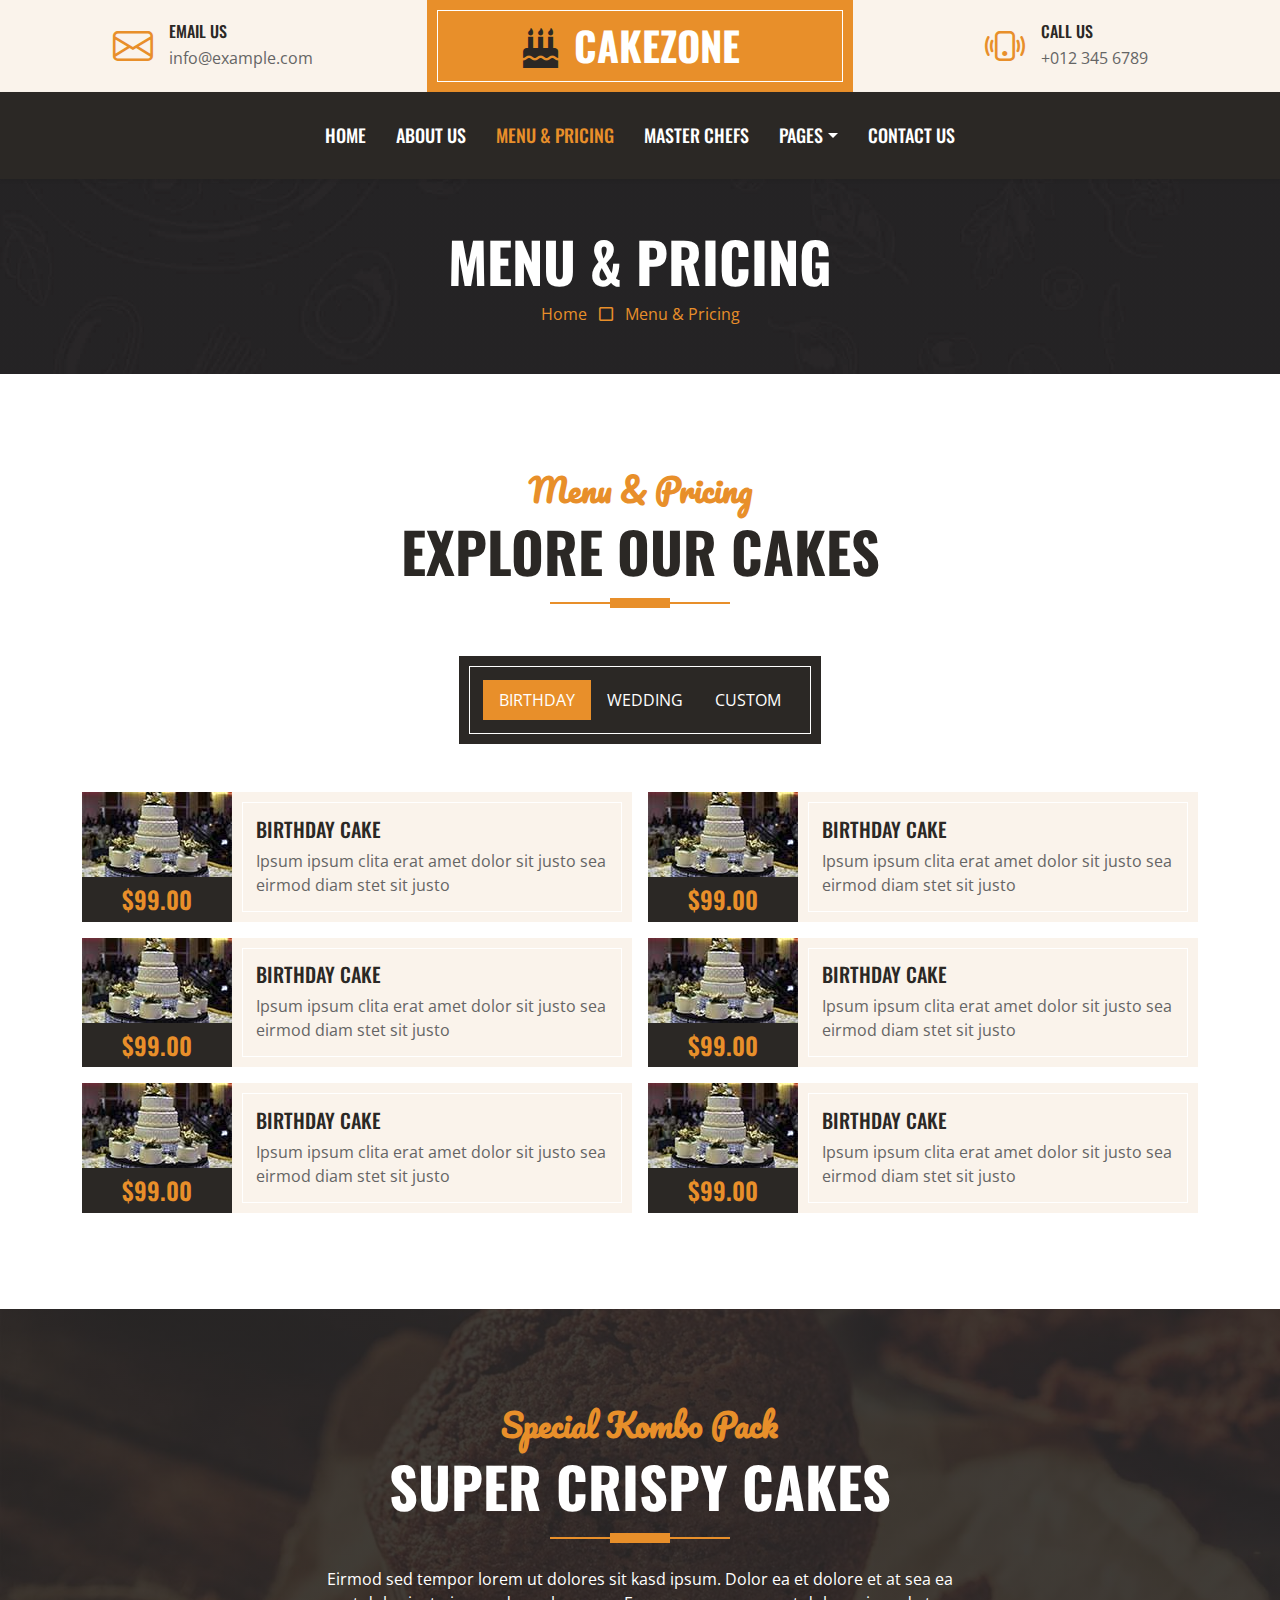
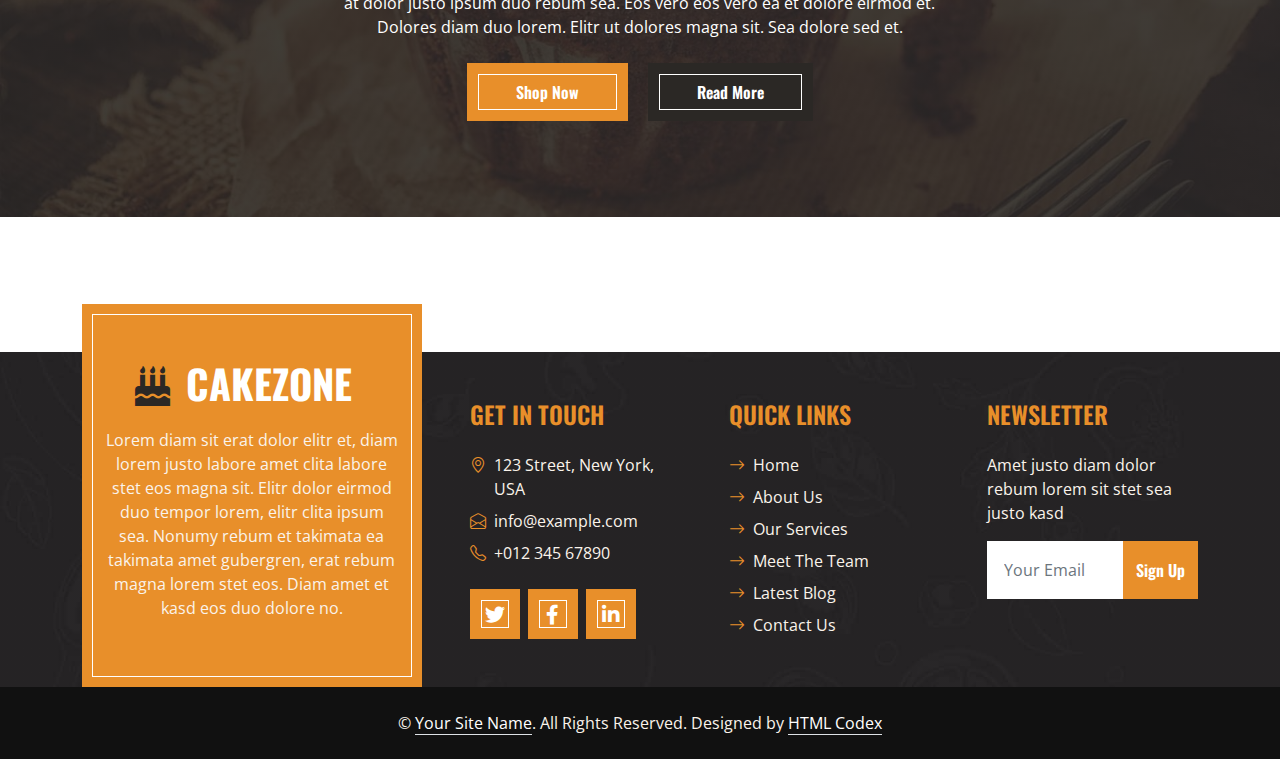
==== menu.html @ bce47739 "Hare" ====
<!DOCTYPE html>
<html lang="en">

<head>
    <meta charset="utf-8">
    <title>CakeZone - Cake Shop Website Template</title>
    <meta content="width=device-width, initial-scale=1.0" name="viewport">
    <meta content="Free HTML Templates" name="keywords">
    <meta content="Free HTML Templates" name="description">

    <!-- Favicon -->
    <link href="img/favicon.ico" rel="icon">

    <!-- Google Web Fonts -->
    <link rel="preconnect" href="https://fonts.googleapis.com">
    <link rel="preconnect" href="https://fonts.gstatic.com" crossorigin>
    <link href="https://fonts.googleapis.com/css2?family=Open+Sans:wght@400;600&family=Oswald:wght@500;600;700&family=Pacifico&display=swap" rel="stylesheet"> 

    <!-- Icon Font Stylesheet -->
    <link href="https://cdnjs.cloudflare.com/ajax/libs/font-awesome/5.10.0/css/all.min.css" rel="stylesheet">
    <link href="https://cdn.jsdelivr.net/npm/bootstrap-icons@1.4.1/font/bootstrap-icons.css" rel="stylesheet">

    <!-- Libraries Stylesheet -->
    <link href="lib/owlcarousel/assets/owl.carousel.min.css" rel="stylesheet">

    <!-- Customized Bootstrap Stylesheet -->
    <link href="css/bootstrap.min.css" rel="stylesheet">

    <!-- Template Stylesheet -->
    <link href="css/style.css" rel="stylesheet">
</head>

<body>
    <!-- Topbar Start -->
    <div class="container-fluid px-0 d-none d-lg-block">
        <div class="row gx-0">
            <div class="col-lg-4 text-center bg-secondary py-3">
                <div class="d-inline-flex align-items-center justify-content-center">
                    <i class="bi bi-envelope fs-1 text-primary me-3"></i>
                    <div class="text-start">
                        <h6 class="text-uppercase mb-1">Email Us</h6>
                        <span>info@example.com</span>
                    </div>
                </div>
            </div>
            <div class="col-lg-4 text-center bg-primary border-inner py-3">
                <div class="d-inline-flex align-items-center justify-content-center">
                    <a href="index.html" class="navbar-brand">
                        <h1 class="m-0 text-uppercase text-white"><i class="fa fa-birthday-cake fs-1 text-dark me-3"></i>CakeZone</h1>
                    </a>
                </div>
            </div>
            <div class="col-lg-4 text-center bg-secondary py-3">
                <div class="d-inline-flex align-items-center justify-content-center">
                    <i class="bi bi-phone-vibrate fs-1 text-primary me-3"></i>
                    <div class="text-start">
                        <h6 class="text-uppercase mb-1">Call Us</h6>
                        <span>+012 345 6789</span>
                    </div>
                </div>
            </div>
        </div>
    </div>
    <!-- Topbar End -->


    <!-- Navbar Start -->
    <nav class="navbar navbar-expand-lg bg-dark navbar-dark shadow-sm py-3 py-lg-0 px-3 px-lg-0">
        <a href="index.html" class="navbar-brand d-block d-lg-none">
            <h1 class="m-0 text-uppercase text-white"><i class="fa fa-birthday-cake fs-1 text-primary me-3"></i>CakeZone</h1>
        </a>
        <button class="navbar-toggler" type="button" data-bs-toggle="collapse" data-bs-target="#navbarCollapse">
            <span class="navbar-toggler-icon"></span>
        </button>
        <div class="collapse navbar-collapse" id="navbarCollapse">
            <div class="navbar-nav ms-auto mx-lg-auto py-0">
                <a href="index.html" class="nav-item nav-link">Home</a>
                <a href="about.html" class="nav-item nav-link">About Us</a>
                <a href="menu.html" class="nav-item nav-link active">Menu & Pricing</a>
                <a href="team.html" class="nav-item nav-link">Master Chefs</a>
                <div class="nav-item dropdown">
                    <a href="#" class="nav-link dropdown-toggle" data-bs-toggle="dropdown">Pages</a>
                    <div class="dropdown-menu m-0">
                        <a href="service.html" class="dropdown-item">Our Service</a>
                        <a href="testimonial.html" class="dropdown-item">Testimonial</a>
                    </div>
                </div>
                <a href="contact.html" class="nav-item nav-link">Contact Us</a>
            </div>
        </div>
    </nav>
    <!-- Navbar End -->


    <!-- Page Header Start -->
    <div class="container-fluid bg-dark bg-img p-5 mb-5">
        <div class="row">
            <div class="col-12 text-center">
                <h1 class="display-4 text-uppercase text-white">Menu & Pricing</h1>
                <a href="">Home</a>
                <i class="far fa-square text-primary px-2"></i>
                <a href="">Menu & Pricing</a>
            </div>
        </div>
    </div>
    <!-- Page Header End -->


    <!-- Products Start -->
    <div class="container-fluid about py-5">
        <div class="container">
            <div class="section-title position-relative text-center mx-auto mb-5 pb-3" style="max-width: 600px;">
                <h2 class="text-primary font-secondary">Menu & Pricing</h2>
                <h1 class="display-4 text-uppercase">Explore Our Cakes</h1>
            </div>
            <div class="tab-class text-center">
                <ul class="nav nav-pills d-inline-flex justify-content-center bg-dark text-uppercase border-inner p-4 mb-5">
                    <li class="nav-item">
                        <a class="nav-link text-white active" data-bs-toggle="pill" href="#tab-1">Birthday</a>
                    </li>
                    <li class="nav-item">
                        <a class="nav-link text-white" data-bs-toggle="pill" href="#tab-2">Wedding</a>
                    </li>
                    <li class="nav-item">
                        <a class="nav-link text-white" data-bs-toggle="pill" href="#tab-3">Custom</a>
                    </li>
                </ul>
                <div class="tab-content">
                    <div id="tab-1" class="tab-pane fade show p-0 active">
                        <div class="row g-3">
                            <div class="col-lg-6">
                                <div class="d-flex h-100">
                                    <div class="flex-shrink-0">
                                        <img class="img-fluid" src="img/cake-1.jpg" alt="" style="width: 150px; height: 85px;">
                                        <h4 class="bg-dark text-primary p-2 m-0">$99.00</h4>
                                    </div>
                                    <div class="d-flex flex-column justify-content-center text-start bg-secondary border-inner px-4">
                                        <h5 class="text-uppercase">Birthday Cake</h5>
                                        <span>Ipsum ipsum clita erat amet dolor sit justo sea eirmod diam stet sit justo</span>
                                    </div>
                                </div>
                            </div>
                            <div class="col-lg-6">
                                <div class="d-flex h-100">
                                    <div class="flex-shrink-0">
                                        <img class="img-fluid" src="img/cake-1.jpg" alt="" style="width: 150px; height: 85px;">
                                        <h4 class="bg-dark text-primary p-2 m-0">$99.00</h4>
                                    </div>
                                    <div class="d-flex flex-column justify-content-center text-start bg-secondary border-inner px-4">
                                        <h5 class="text-uppercase">Birthday Cake</h5>
                                        <span>Ipsum ipsum clita erat amet dolor sit justo sea eirmod diam stet sit justo</span>
                                    </div>
                                </div>
                            </div>
                            <div class="col-lg-6">
                                <div class="d-flex h-100">
                                    <div class="flex-shrink-0">
                                        <img class="img-fluid" src="img/cake-1.jpg" alt="" style="width: 150px; height: 85px;">
                                        <h4 class="bg-dark text-primary p-2 m-0">$99.00</h4>
                                    </div>
                                    <div class="d-flex flex-column justify-content-center text-start bg-secondary border-inner px-4">
                                        <h5 class="text-uppercase">Birthday Cake</h5>
                                        <span>Ipsum ipsum clita erat amet dolor sit justo sea eirmod diam stet sit justo</span>
                                    </div>
                                </div>
                            </div>
                            <div class="col-lg-6">
                                <div class="d-flex h-100">
                                    <div class="flex-shrink-0">
                                        <img class="img-fluid" src="img/cake-1.jpg" alt="" style="width: 150px; height: 85px;">
                                        <h4 class="bg-dark text-primary p-2 m-0">$99.00</h4>
                                    </div>
                                    <div class="d-flex flex-column justify-content-center text-start bg-secondary border-inner px-4">
                                        <h5 class="text-uppercase">Birthday Cake</h5>
                                        <span>Ipsum ipsum clita erat amet dolor sit justo sea eirmod diam stet sit justo</span>
                                    </div>
                                </div>
                            </div>
                            <div class="col-lg-6">
                                <div class="d-flex h-100">
                                    <div class="flex-shrink-0">
                                        <img class="img-fluid" src="img/cake-1.jpg" alt="" style="width: 150px; height: 85px;">
                                        <h4 class="bg-dark text-primary p-2 m-0">$99.00</h4>
                                    </div>
                                    <div class="d-flex flex-column justify-content-center text-start bg-secondary border-inner px-4">
                                        <h5 class="text-uppercase">Birthday Cake</h5>
                                        <span>Ipsum ipsum clita erat amet dolor sit justo sea eirmod diam stet sit justo</span>
                                    </div>
                                </div>
                            </div>
                            <div class="col-lg-6">
                                <div class="d-flex h-100">
                                    <div class="flex-shrink-0">
                                        <img class="img-fluid" src="img/cake-1.jpg" alt="" style="width: 150px; height: 85px;">
                                        <h4 class="bg-dark text-primary p-2 m-0">$99.00</h4>
                                    </div>
                                    <div class="d-flex flex-column justify-content-center text-start bg-secondary border-inner px-4">
                                        <h5 class="text-uppercase">Birthday Cake</h5>
                                        <span>Ipsum ipsum clita erat amet dolor sit justo sea eirmod diam stet sit justo</span>
                                    </div>
                                </div>
                            </div>
                        </div>
                    </div>
                    <div id="tab-2" class="tab-pane fade show p-0">
                        <div class="row g-3">
                            <div class="col-lg-6">
                                <div class="d-flex h-100">
                                    <div class="flex-shrink-0">
                                        <img class="img-fluid" src="img/cake-2.jpg" alt="" style="width: 150px; height: 85px;">
                                        <h4 class="bg-dark text-primary p-2 m-0">$99.00</h4>
                                    </div>
                                    <div class="d-flex flex-column justify-content-center text-start bg-secondary border-inner px-4">
                                        <h5 class="text-uppercase">Wedding Cake</h5>
                                        <span>Ipsum ipsum clita erat amet dolor sit justo sea eirmod diam stet sit justo</span>
                                    </div>
                                </div>
                            </div>
                            <div class="col-lg-6">
                                <div class="d-flex h-100">
                                    <div class="flex-shrink-0">
                                        <img class="img-fluid" src="img/cake-2.jpg" alt="" style="width: 150px; height: 85px;">
                                        <h4 class="bg-dark text-primary p-2 m-0">$99.00</h4>
                                    </div>
                                    <div class="d-flex flex-column justify-content-center text-start bg-secondary border-inner px-4">
                                        <h5 class="text-uppercase">Wedding Cake</h5>
                                        <span>Ipsum ipsum clita erat amet dolor sit justo sea eirmod diam stet sit justo</span>
                                    </div>
                                </div>
                            </div>
                            <div class="col-lg-6">
                                <div class="d-flex h-100">
                                    <div class="flex-shrink-0">
                                        <img class="img-fluid" src="img/cake-2.jpg" alt="" style="width: 150px; height: 85px;">
                                        <h4 class="bg-dark text-primary p-2 m-0">$99.00</h4>
                                    </div>
                                    <div class="d-flex flex-column justify-content-center text-start bg-secondary border-inner px-4">
                                        <h5 class="text-uppercase">Wedding Cake</h5>
                                        <span>Ipsum ipsum clita erat amet dolor sit justo sea eirmod diam stet sit justo</span>
                                    </div>
                                </div>
                            </div>
                            <div class="col-lg-6">
                                <div class="d-flex h-100">
                                    <div class="flex-shrink-0">
                                        <img class="img-fluid" src="img/cake-2.jpg" alt="" style="width: 150px; height: 85px;">
                                        <h4 class="bg-dark text-primary p-2 m-0">$99.00</h4>
                                    </div>
                                    <div class="d-flex flex-column justify-content-center text-start bg-secondary border-inner px-4">
                                        <h5 class="text-uppercase">Wedding Cake</h5>
                                        <span>Ipsum ipsum clita erat amet dolor sit justo sea eirmod diam stet sit justo</span>
                                    </div>
                                </div>
                            </div>
                            <div class="col-lg-6">
                                <div class="d-flex h-100">
                                    <div class="flex-shrink-0">
                                        <img class="img-fluid" src="img/cake-2.jpg" alt="" style="width: 150px; height: 85px;">
                                        <h4 class="bg-dark text-primary p-2 m-0">$99.00</h4>
                                    </div>
                                    <div class="d-flex flex-column justify-content-center text-start bg-secondary border-inner px-4">
                                        <h5 class="text-uppercase">Wedding Cake</h5>
                                        <span>Ipsum ipsum clita erat amet dolor sit justo sea eirmod diam stet sit justo</span>
                                    </div>
                                </div>
                            </div>
                            <div class="col-lg-6">
                                <div class="d-flex h-100">
                                    <div class="flex-shrink-0">
                                        <img class="img-fluid" src="img/cake-2.jpg" alt="" style="width: 150px; height: 85px;">
                                        <h4 class="bg-dark text-primary p-2 m-0">$99.00</h4>
                                    </div>
                                    <div class="d-flex flex-column justify-content-center text-start bg-secondary border-inner px-4">
                                        <h5 class="text-uppercase">Wedding Cake</h5>
                                        <span>Ipsum ipsum clita erat amet dolor sit justo sea eirmod diam stet sit justo</span>
                                    </div>
                                </div>
                            </div>
                        </div>
                    </div>
                    <div id="tab-3" class="tab-pane fade show p-0">
                        <div class="row g-3">
                            <div class="col-lg-6">
                                <div class="d-flex h-100">
                                    <div class="flex-shrink-0">
                                        <img class="img-fluid" src="img/cake-3.jpg" alt="" style="width: 150px; height: 85px;">
                                        <h4 class="bg-dark text-primary p-2 m-0">$99.00</h4>
                                    </div>
                                    <div class="d-flex flex-column justify-content-center text-start bg-secondary border-inner px-4">
                                        <h5 class="text-uppercase">Custom Cake</h5>
                                        <span>Ipsum ipsum clita erat amet dolor sit justo sea eirmod diam stet sit justo</span>
                                    </div>
                                </div>
                            </div>
                            <div class="col-lg-6">
                                <div class="d-flex h-100">
                                    <div class="flex-shrink-0">
                                        <img class="img-fluid" src="img/cake-3.jpg" alt="" style="width: 150px; height: 85px;">
                                        <h4 class="bg-dark text-primary p-2 m-0">$99.00</h4>
                                    </div>
                                    <div class="d-flex flex-column justify-content-center text-start bg-secondary border-inner px-4">
                                        <h5 class="text-uppercase">Custom Cake</h5>
                                        <span>Ipsum ipsum clita erat amet dolor sit justo sea eirmod diam stet sit justo</span>
                                    </div>
                                </div>
                            </div>
                            <div class="col-lg-6">
                                <div class="d-flex h-100">
                                    <div class="flex-shrink-0">
                                        <img class="img-fluid" src="img/cake-3.jpg" alt="" style="width: 150px; height: 85px;">
                                        <h4 class="bg-dark text-primary p-2 m-0">$99.00</h4>
                                    </div>
                                    <div class="d-flex flex-column justify-content-center text-start bg-secondary border-inner px-4">
                                        <h5 class="text-uppercase">Custom Cake</h5>
                                        <span>Ipsum ipsum clita erat amet dolor sit justo sea eirmod diam stet sit justo</span>
                                    </div>
                                </div>
                            </div>
                            <div class="col-lg-6">
                                <div class="d-flex h-100">
                                    <div class="flex-shrink-0">
                                        <img class="img-fluid" src="img/cake-3.jpg" alt="" style="width: 150px; height: 85px;">
                                        <h4 class="bg-dark text-primary p-2 m-0">$99.00</h4>
                                    </div>
                                    <div class="d-flex flex-column justify-content-center text-start bg-secondary border-inner px-4">
                                        <h5 class="text-uppercase">Custom Cake</h5>
                                        <span>Ipsum ipsum clita erat amet dolor sit justo sea eirmod diam stet sit justo</span>
                                    </div>
                                </div>
                            </div>
                            <div class="col-lg-6">
                                <div class="d-flex h-100">
                                    <div class="flex-shrink-0">
                                        <img class="img-fluid" src="img/cake-3.jpg" alt="" style="width: 150px; height: 85px;">
                                        <h4 class="bg-dark text-primary p-2 m-0">$99.00</h4>
                                    </div>
                                    <div class="d-flex flex-column justify-content-center text-start bg-secondary border-inner px-4">
                                        <h5 class="text-uppercase">Custom Cake</h5>
                                        <span>Ipsum ipsum clita erat amet dolor sit justo sea eirmod diam stet sit justo</span>
                                    </div>
                                </div>
                            </div>
                            <div class="col-lg-6">
                                <div class="d-flex h-100">
                                    <div class="flex-shrink-0">
                                        <img class="img-fluid" src="img/cake-3.jpg" alt="" style="width: 150px; height: 85px;">
                                        <h4 class="bg-dark text-primary p-2 m-0">$99.00</h4>
                                    </div>
                                    <div class="d-flex flex-column justify-content-center text-start bg-secondary border-inner px-4">
                                        <h5 class="text-uppercase">Custom Cake</h5>
                                        <span>Ipsum ipsum clita erat amet dolor sit justo sea eirmod diam stet sit justo</span>
                                    </div>
                                </div>
                            </div>
                        </div>
                    </div>
                </div>
            </div>
        </div>
    </div>
    <!-- Products End -->


    <!-- Offer Start -->
    <div class="container-fluid bg-offer my-5 py-5">
        <div class="container py-5">
            <div class="row gx-5 justify-content-center">
                <div class="col-lg-7 text-center">
                    <div class="section-title position-relative text-center mx-auto mb-4 pb-3" style="max-width: 600px;">
                        <h2 class="text-primary font-secondary">Special Kombo Pack</h2>
                        <h1 class="display-4 text-uppercase text-white">Super Crispy Cakes</h1>
                    </div>
                    <p class="text-white mb-4">Eirmod sed tempor lorem ut dolores sit kasd ipsum. Dolor ea et dolore et at sea ea at dolor justo ipsum duo rebum sea. Eos vero eos vero ea et dolore eirmod et. Dolores diam duo lorem. Elitr ut dolores magna sit. Sea dolore sed et.</p>
                    <a href="" class="btn btn-primary border-inner py-3 px-5 me-3">Shop Now</a>
                    <a href="" class="btn btn-dark border-inner py-3 px-5">Read More</a>
                </div>
            </div>
        </div>
    </div>
    <!-- Offer End -->
    

    <!-- Footer Start -->
    <div class="container-fluid bg-img text-secondary" style="margin-top: 135px">
        <div class="container">
            <div class="row gx-5">
                <div class="col-lg-4 col-md-6 mt-lg-n5">
                    <div class="d-flex flex-column align-items-center justify-content-center text-center h-100 bg-primary border-inner p-4">
                        <a href="index.html" class="navbar-brand">
                            <h1 class="m-0 text-uppercase text-white"><i class="fa fa-birthday-cake fs-1 text-dark me-3"></i>CakeZone</h1>
                        </a>
                        <p class="mt-3">Lorem diam sit erat dolor elitr et, diam lorem justo labore amet clita labore stet eos magna sit. Elitr dolor eirmod duo tempor lorem, elitr clita ipsum sea. Nonumy rebum et takimata ea takimata amet gubergren, erat rebum magna lorem stet eos. Diam amet et kasd eos duo dolore no.</p>
                    </div>
                </div>
                <div class="col-lg-8 col-md-6">
                    <div class="row gx-5">
                        <div class="col-lg-4 col-md-12 pt-5 mb-5">
                            <h4 class="text-primary text-uppercase mb-4">Get In Touch</h4>
                            <div class="d-flex mb-2">
                                <i class="bi bi-geo-alt text-primary me-2"></i>
                                <p class="mb-0">123 Street, New York, USA</p>
                            </div>
                            <div class="d-flex mb-2">
                                <i class="bi bi-envelope-open text-primary me-2"></i>
                                <p class="mb-0">info@example.com</p>
                            </div>
                            <div class="d-flex mb-2">
                                <i class="bi bi-telephone text-primary me-2"></i>
                                <p class="mb-0">+012 345 67890</p>
                            </div>
                            <div class="d-flex mt-4">
                                <a class="btn btn-lg btn-primary btn-lg-square border-inner rounded-0 me-2" href="#"><i class="fab fa-twitter fw-normal"></i></a>
                                <a class="btn btn-lg btn-primary btn-lg-square border-inner rounded-0 me-2" href="#"><i class="fab fa-facebook-f fw-normal"></i></a>
                                <a class="btn btn-lg btn-primary btn-lg-square border-inner rounded-0 me-2" href="#"><i class="fab fa-linkedin-in fw-normal"></i></a>
                            </div>
                        </div>
                        <div class="col-lg-4 col-md-12 pt-0 pt-lg-5 mb-5">
                            <h4 class="text-primary text-uppercase mb-4">Quick Links</h4>
                            <div class="d-flex flex-column justify-content-start">
                                <a class="text-secondary mb-2" href="#"><i class="bi bi-arrow-right text-primary me-2"></i>Home</a>
                                <a class="text-secondary mb-2" href="#"><i class="bi bi-arrow-right text-primary me-2"></i>About Us</a>
                                <a class="text-secondary mb-2" href="#"><i class="bi bi-arrow-right text-primary me-2"></i>Our Services</a>
                                <a class="text-secondary mb-2" href="#"><i class="bi bi-arrow-right text-primary me-2"></i>Meet The Team</a>
                                <a class="text-secondary mb-2" href="#"><i class="bi bi-arrow-right text-primary me-2"></i>Latest Blog</a>
                                <a class="text-secondary" href="#"><i class="bi bi-arrow-right text-primary me-2"></i>Contact Us</a>
                            </div>
                        </div>
                        <div class="col-lg-4 col-md-12 pt-0 pt-lg-5 mb-5">
                            <h4 class="text-primary text-uppercase mb-4">Newsletter</h4>
                            <p>Amet justo diam dolor rebum lorem sit stet sea justo kasd</p>
                            <form action="">
                                <div class="input-group">
                                    <input type="text" class="form-control border-white p-3" placeholder="Your Email">
                                    <button class="btn btn-primary">Sign Up</button>
                                </div>
                            </form>
                        </div>
                    </div>
                </div>
            </div>
        </div>
    </div>
    <div class="container-fluid text-secondary py-4" style="background: #111111;">
        <div class="container text-center">
            <p class="mb-0">&copy; <a class="text-white border-bottom" href="#">Your Site Name</a>. All Rights Reserved. Designed by <a class="text-white border-bottom" href="https://htmlcodex.com">HTML Codex</a></p>
        </div>
    </div>
    <!-- Footer End -->


    <!-- Back to Top -->
    <a href="#" class="btn btn-primary border-inner py-3 fs-4 back-to-top"><i class="bi bi-arrow-up"></i></a>


    <!-- JavaScript Libraries -->
    <script src="https://code.jquery.com/jquery-3.4.1.min.js"></script>
    <script src="https://cdn.jsdelivr.net/npm/bootstrap@5.0.0/dist/js/bootstrap.bundle.min.js"></script>
    <script src="lib/easing/easing.min.js"></script>
    <script src="lib/waypoints/waypoints.min.js"></script>
    <script src="lib/counterup/counterup.min.js"></script>
    <script src="lib/owlcarousel/owl.carousel.min.js"></script>

    <!-- Template Javascript -->
    <script src="js/main.js"></script>
</body>

</html>
---- css/style.css ----
/********** Template CSS **********/
:root {
    --primary: #E88F2A;
    --secondary: #FAF3EB;
    --light: #FFFFFF;
    --dark: #2B2825;
}

.font-secondary {
    font-family: 'Pacifico', cursive;
}

h1,
h2,
.font-weight-bold {
    font-weight: 700 !important;
}

h3,
h4,
.font-weight-semi-bold {
    font-weight: 600 !important;
}

h5,
h6,
.font-weight-medium {
    font-weight: 500 !important;
}

.btn {
    font-family: 'Oswald', sans-serif;
    font-weight: 600;
    transition: .5s;
}

.btn-primary {
    color: #FFFFFF;
}

.border-inner {
    position: relative;
}

.border-inner * {
    position: relative;
    z-index: 1;
}

.border-inner::before {
    position: absolute;
    content: "";
    top: 10px;
    right: 10px;
    bottom: 10px;
    left: 10px;
    background: none;
    border: 1px solid var(--light);
    z-index: 0;
}

.btn-square {
    width: 40px;
    height: 40px;
}

.btn-sm-square {
    width: 30px;
    height: 30px;
}

.btn-lg-square {
    width: 50px;
    height: 50px;
}

.btn-square,
.btn-sm-square,
.btn-lg-square {
    padding-left: 0;
    padding-right: 0;
    text-align: center;
}

.back-to-top {
    position: fixed;
    display: none;
    right: 30px;
    bottom: 0;
    border-radius: 0;
    z-index: 99;
}

.navbar-dark .navbar-nav .nav-link {
    font-family: 'Oswald', sans-serif;
    padding: 30px 15px;
    font-size: 18px;
    font-weight: 500;
    text-transform: uppercase;
    color: var(--light);
    outline: none;
    transition: .5s;
}

.sticky-top.navbar-dark .navbar-nav .nav-link {
    padding: 20px 15px;
}

.navbar-dark .navbar-nav .nav-link:hover,
.navbar-dark .navbar-nav .nav-link.active {
    color: var(--primary);
}

@media (max-width: 991.98px) {
    .navbar-dark .navbar-nav .nav-link  {
        padding: 10px 0;
    }
}

.hero-header {
    background: url(../img/hero.jpg) top right no-repeat;
    background-size: cover;
}

.btn-play {
    position: relative;
    display: block;
    box-sizing: content-box;
    width: 16px;
    height: 26px;
    border-radius: 100%;
    border: none;
    outline: none !important;
    padding: 18px 20px 20px 28px;
    background: #FFFFFF;
}

.btn-play:before {
    content: "";
    position: absolute;
    z-index: 0;
    left: 50%;
    top: 50%;
    transform: translateX(-50%) translateY(-50%);
    display: block;
    width: 60px;
    height: 60px;
    background: #FFFFFF;
    border-radius: 100%;
    animation: pulse-border 1500ms ease-out infinite;
}

.btn-play:after {
    content: "";
    position: absolute;
    z-index: 1;
    left: 50%;
    top: 50%;
    transform: translateX(-50%) translateY(-50%);
    display: block;
    width: 60px;
    height: 60px;
    background: #FFFFFF;
    border-radius: 100%;
    transition: all 200ms;
}

.btn-play span {
    display: block;
    position: relative;
    z-index: 3;
    width: 0;
    height: 0;
    left: -1px;
    border-left: 16px solid var(--primary);
    border-top: 11px solid transparent;
    border-bottom: 11px solid transparent;
}

@keyframes pulse-border {
    0% {
        transform: translateX(-50%) translateY(-50%) translateZ(0) scale(1);
        opacity: 1;
    }

    100% {
        transform: translateX(-50%) translateY(-50%) translateZ(0) scale(2);
        opacity: 0;
    }
}

#videoModal .modal-dialog {
    position: relative;
    max-width: 800px;
    margin: 60px auto 0 auto;
}

#videoModal .modal-body {
    position: relative;
    padding: 0px;
}

#videoModal .close {
    position: absolute;
    width: 30px;
    height: 30px;
    right: 0px;
    top: -30px;
    z-index: 999;
    font-size: 30px;
    font-weight: normal;
    color: #FFFFFF;
    background: #000000;
    opacity: 1;
}

.section-title::before {
    position: absolute;
    content: "";
    width: 60px;
    height: 10px;
    left: 50%;
    bottom: 0;
    margin-left: -30px;
    background: var(--primary);
}

.section-title::after {
    position: absolute;
    content: "";
    width: 180px;
    height: 2px;
    left: 50%;
    bottom: 4px;
    margin-left: -90px;
    background: var(--primary);
}

.service::after,
.contact::after {
    position: absolute;
    content: "";
    width: 100%;
    height: calc(100% - 45px);
    top: 135px;
    left: 0;
    background: linear-gradient(rgba(43, 40, 37, .9), rgba(43, 40, 37, .9)), url(../img/service.jpg) center center no-repeat;
    background-size: cover;
    z-index: -1;
}

.contact::after {
    background: linear-gradient(rgba(43, 40, 37, .5), rgba(43, 40, 37, .5)), url(../img/bg.jpg) center center no-repeat;
    background-size: cover;
}

.bg-offer {
    background: linear-gradient(rgba(43, 40, 37, .9), rgba(43, 40, 37, .9)), url(../img/offer.jpg) center center no-repeat;
    background-size: cover;
}

.team-item img {
    transition: .5s;
}

.team-item:hover img {
    transform: scale(1.1);
    filter: blur(5px)
}

.team-item .team-overlay {
    transition: .5s;
    opacity: 0;
}

.team-item:hover .team-overlay {
    opacity: 1;
}

.testimonial-carousel .owl-dots {
    height: 45px;
    margin-top: 30px;
    display: flex;
    align-items: flex-end;
    justify-content: center;
}

.testimonial-carousel .owl-dot {
    position: relative;
    display: inline-block;
    margin: 0 2px;
    width: 10px;
    height: 25px;
    background: #DDDDDD;
    transition: .5s;
}

.testimonial-carousel .owl-dot.active {
    height: 45px;
    background: var(--primary);
}

.testimonial-carousel .owl-item .testimonial-item {
    opacity: .1;
    transition: .5s;
}

.testimonial-carousel .owl-item.center .testimonial-item {
    opacity: 1;
}

.bg-img {
    background: linear-gradient(rgba(43, 40, 37, .5), rgba(43, 40, 37, .5)), url(../img/bg.jpg) center center no-repeat;
    background-size: cover;
}
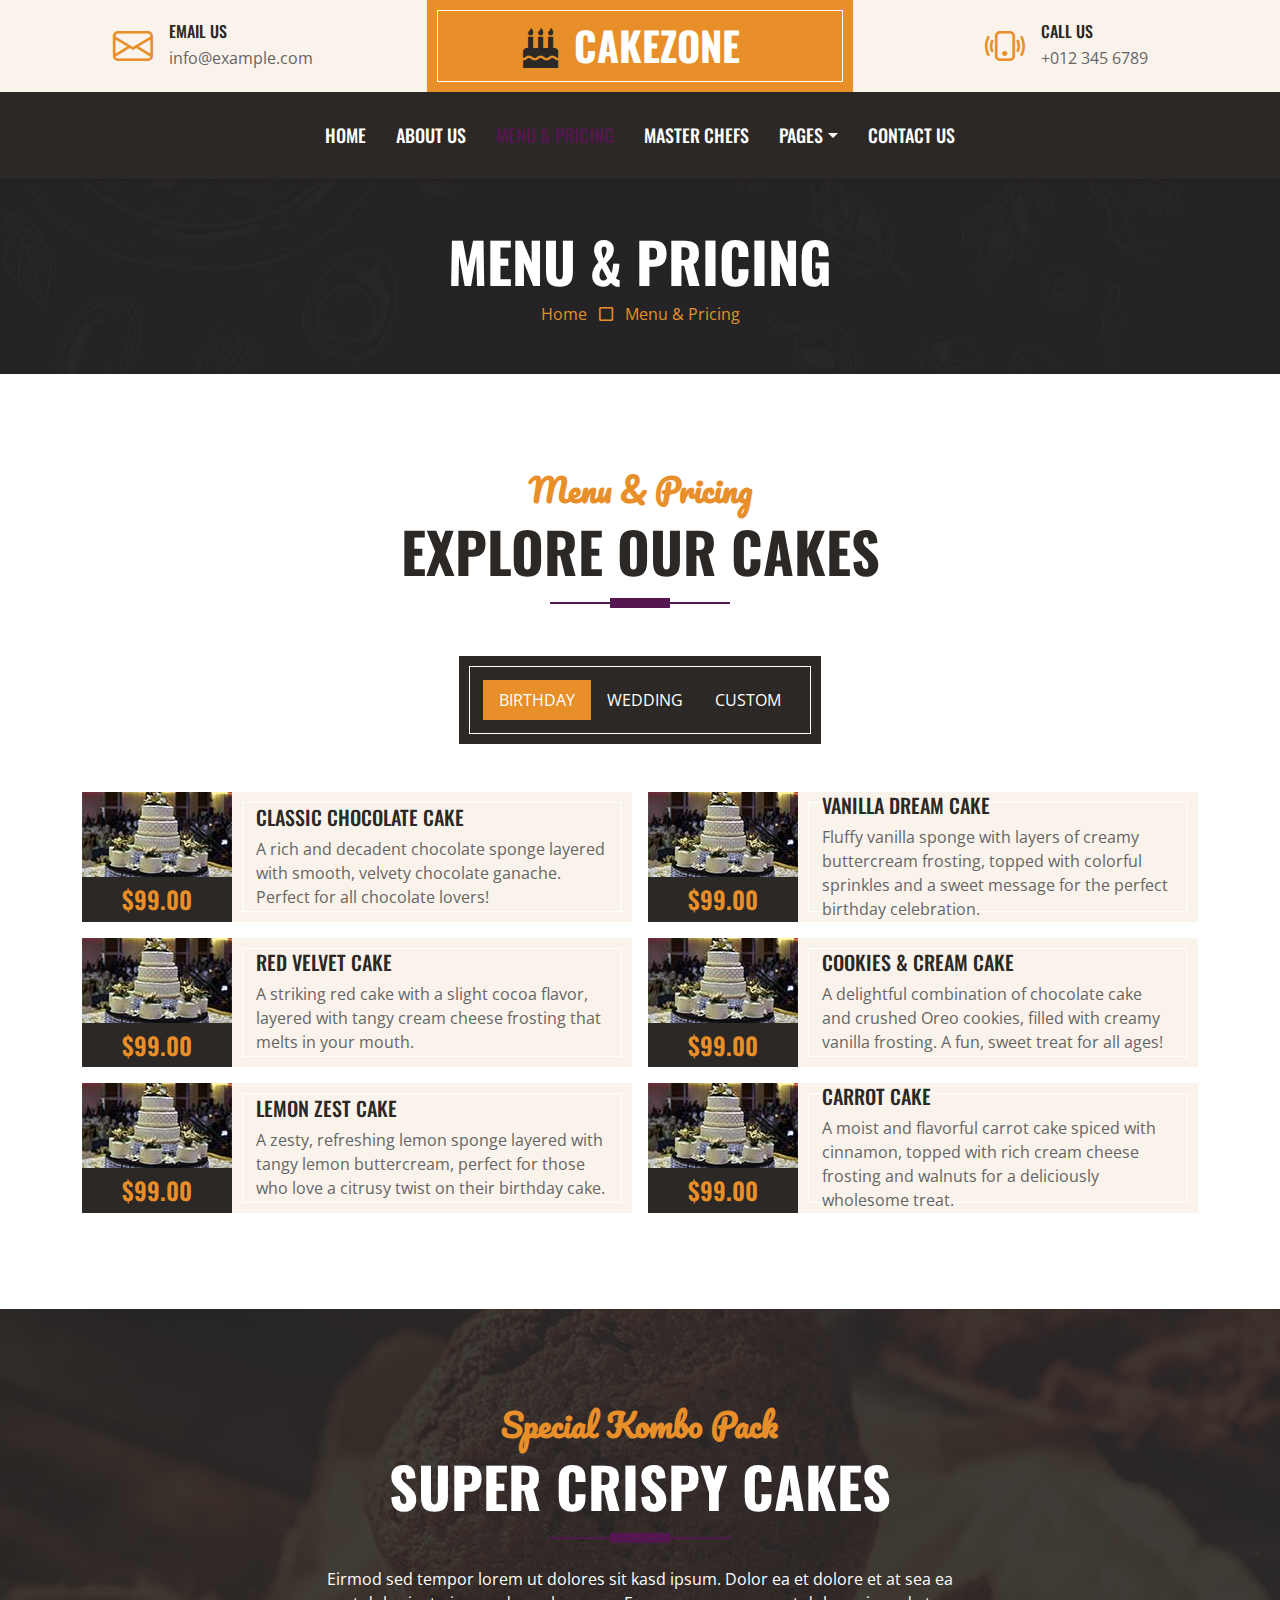
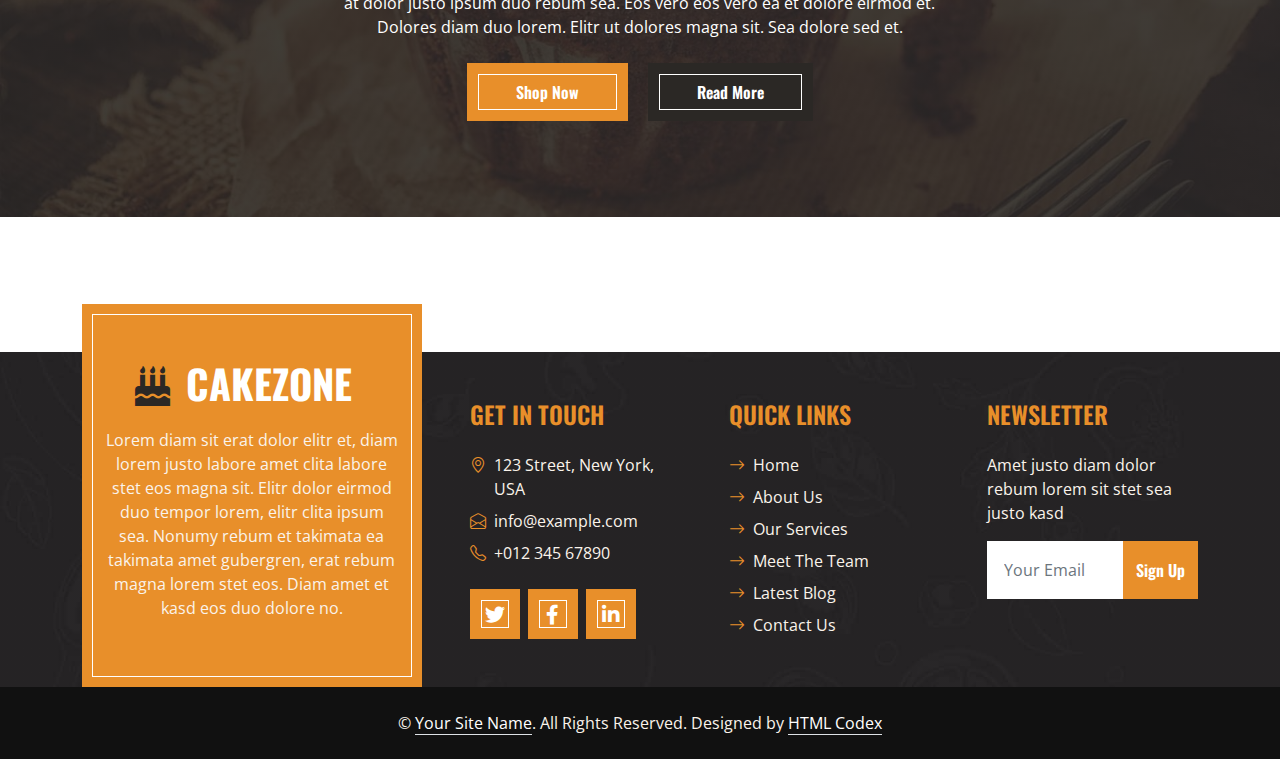
==== commit 3f9563c5: "Thea" ====
--- a/menu.html
+++ b/menu.html
@@ -135,68 +135,72 @@
                                         <h4 class="bg-dark text-primary p-2 m-0">$99.00</h4>
                                     </div>
                                     <div class="d-flex flex-column justify-content-center text-start bg-secondary border-inner px-4">
-                                        <h5 class="text-uppercase">Birthday Cake</h5>
-                                        <span>Ipsum ipsum clita erat amet dolor sit justo sea eirmod diam stet sit justo</span>
-                                    </div>
-                                </div>
-                            </div>
-                            <div class="col-lg-6">
-                                <div class="d-flex h-100">
-                                    <div class="flex-shrink-0">
-                                        <img class="img-fluid" src="img/cake-1.jpg" alt="" style="width: 150px; height: 85px;">
-                                        <h4 class="bg-dark text-primary p-2 m-0">$99.00</h4>
-                                    </div>
-                                    <div class="d-flex flex-column justify-content-center text-start bg-secondary border-inner px-4">
-                                        <h5 class="text-uppercase">Birthday Cake</h5>
-                                        <span>Ipsum ipsum clita erat amet dolor sit justo sea eirmod diam stet sit justo</span>
-                                    </div>
-                                </div>
-                            </div>
-                            <div class="col-lg-6">
-                                <div class="d-flex h-100">
-                                    <div class="flex-shrink-0">
-                                        <img class="img-fluid" src="img/cake-1.jpg" alt="" style="width: 150px; height: 85px;">
-                                        <h4 class="bg-dark text-primary p-2 m-0">$99.00</h4>
-                                    </div>
-                                    <div class="d-flex flex-column justify-content-center text-start bg-secondary border-inner px-4">
-                                        <h5 class="text-uppercase">Birthday Cake</h5>
-                                        <span>Ipsum ipsum clita erat amet dolor sit justo sea eirmod diam stet sit justo</span>
-                                    </div>
-                                </div>
-                            </div>
-                            <div class="col-lg-6">
-                                <div class="d-flex h-100">
-                                    <div class="flex-shrink-0">
-                                        <img class="img-fluid" src="img/cake-1.jpg" alt="" style="width: 150px; height: 85px;">
-                                        <h4 class="bg-dark text-primary p-2 m-0">$99.00</h4>
-                                    </div>
-                                    <div class="d-flex flex-column justify-content-center text-start bg-secondary border-inner px-4">
-                                        <h5 class="text-uppercase">Birthday Cake</h5>
-                                        <span>Ipsum ipsum clita erat amet dolor sit justo sea eirmod diam stet sit justo</span>
-                                    </div>
-                                </div>
-                            </div>
-                            <div class="col-lg-6">
-                                <div class="d-flex h-100">
-                                    <div class="flex-shrink-0">
-                                        <img class="img-fluid" src="img/cake-1.jpg" alt="" style="width: 150px; height: 85px;">
-                                        <h4 class="bg-dark text-primary p-2 m-0">$99.00</h4>
-                                    </div>
-                                    <div class="d-flex flex-column justify-content-center text-start bg-secondary border-inner px-4">
-                                        <h5 class="text-uppercase">Birthday Cake</h5>
-                                        <span>Ipsum ipsum clita erat amet dolor sit justo sea eirmod diam stet sit justo</span>
-                                    </div>
-                                </div>
-                            </div>
-                            <div class="col-lg-6">
-                                <div class="d-flex h-100">
-                                    <div class="flex-shrink-0">
-                                        <img class="img-fluid" src="img/cake-1.jpg" alt="" style="width: 150px; height: 85px;">
-                                        <h4 class="bg-dark text-primary p-2 m-0">$99.00</h4>
-                                    </div>
-                                    <div class="d-flex flex-column justify-content-center text-start bg-secondary border-inner px-4">
-                                        <h5 class="text-uppercase">Birthday Cake</h5>
-                                        <span>Ipsum ipsum clita erat amet dolor sit justo sea eirmod diam stet sit justo</span>
+                                        <h5 class="text-uppercase">Classic Chocolate Cake</h5>
+                                        <span>A rich and decadent chocolate sponge layered with smooth, velvety chocolate ganache. Perfect for all chocolate lovers!</span>
+                                    </div>
+                                </div>
+                            </div>
+                            <div class="col-lg-6">
+                                <div class="d-flex h-100">
+                                    <div class="flex-shrink-0">
+                                        <img class="img-fluid" src="img/cake-1.jpg" alt="" style="width: 150px; height: 85px;">
+                                        <h4 class="bg-dark text-primary p-2 m-0">$99.00</h4>
+                                    </div>
+                                    <div class="d-flex flex-column justify-content-center text-start bg-secondary border-inner px-4">
+                                        <h5 class="text-uppercase">Vanilla Dream Cake</h5>
+                                        <span>Fluffy vanilla sponge with layers of creamy buttercream frosting, topped with colorful sprinkles and a sweet message for the perfect birthday celebration.
+
+                                        </span>
+                                    </div>
+                                </div>
+                            </div>
+                            <div class="col-lg-6">
+                                <div class="d-flex h-100">
+                                    <div class="flex-shrink-0">
+                                        <img class="img-fluid" src="img/cake-1.jpg" alt="" style="width: 150px; height: 85px;">
+                                        <h4 class="bg-dark text-primary p-2 m-0">$99.00</h4>
+                                    </div>
+                                    <div class="d-flex flex-column justify-content-center text-start bg-secondary border-inner px-4">
+                                        <h5 class="text-uppercase">Red Velvet Cake</h5>
+                                        <span>A striking red cake with a slight cocoa flavor, layered with tangy cream cheese frosting that melts in your mouth.</span>
+                                    </div>
+                                </div>
+                            </div>
+                            <div class="col-lg-6">
+                                <div class="d-flex h-100">
+                                    <div class="flex-shrink-0">
+                                        <img class="img-fluid" src="img/cake-1.jpg" alt="" style="width: 150px; height: 85px;">
+                                        <h4 class="bg-dark text-primary p-2 m-0">$99.00</h4>
+                                    </div>
+                                    <div class="d-flex flex-column justify-content-center text-start bg-secondary border-inner px-4">
+                                        <h5 class="text-uppercase">Cookies & Cream Cake</h5>
+                                        <span>A delightful combination of chocolate cake and crushed Oreo cookies, filled with creamy vanilla frosting. A fun, sweet treat for all ages!
+
+                                        </span>
+                                    </div>
+                                </div>
+                            </div>
+                            <div class="col-lg-6">
+                                <div class="d-flex h-100">
+                                    <div class="flex-shrink-0">
+                                        <img class="img-fluid" src="img/cake-1.jpg" alt="" style="width: 150px; height: 85px;">
+                                        <h4 class="bg-dark text-primary p-2 m-0">$99.00</h4>
+                                    </div>
+                                    <div class="d-flex flex-column justify-content-center text-start bg-secondary border-inner px-4">
+                                        <h5 class="text-uppercase">Lemon Zest Cake</h5>
+                                        <span>A zesty, refreshing lemon sponge layered with tangy lemon buttercream, perfect for those who love a citrusy twist on their birthday cake.</span>
+                                    </div>
+                                </div>
+                            </div>
+                            <div class="col-lg-6">
+                                <div class="d-flex h-100">
+                                    <div class="flex-shrink-0">
+                                        <img class="img-fluid" src="img/cake-1.jpg" alt="" style="width: 150px; height: 85px;">
+                                        <h4 class="bg-dark text-primary p-2 m-0">$99.00</h4>
+                                    </div>
+                                    <div class="d-flex flex-column justify-content-center text-start bg-secondary border-inner px-4">
+                                        <h5 class="text-uppercase">Carrot Cake</h5>
+                                        <span>A moist and flavorful carrot cake spiced with cinnamon, topped with rich cream cheese frosting and walnuts for a deliciously wholesome treat.</span>
                                     </div>
                                 </div>
                             </div>
@@ -211,68 +215,68 @@
                                         <h4 class="bg-dark text-primary p-2 m-0">$99.00</h4>
                                     </div>
                                     <div class="d-flex flex-column justify-content-center text-start bg-secondary border-inner px-4">
-                                        <h5 class="text-uppercase">Wedding Cake</h5>
-                                        <span>Ipsum ipsum clita erat amet dolor sit justo sea eirmod diam stet sit justo</span>
-                                    </div>
-                                </div>
-                            </div>
-                            <div class="col-lg-6">
-                                <div class="d-flex h-100">
-                                    <div class="flex-shrink-0">
-                                        <img class="img-fluid" src="img/cake-2.jpg" alt="" style="width: 150px; height: 85px;">
-                                        <h4 class="bg-dark text-primary p-2 m-0">$99.00</h4>
-                                    </div>
-                                    <div class="d-flex flex-column justify-content-center text-start bg-secondary border-inner px-4">
-                                        <h5 class="text-uppercase">Wedding Cake</h5>
-                                        <span>Ipsum ipsum clita erat amet dolor sit justo sea eirmod diam stet sit justo</span>
-                                    </div>
-                                </div>
-                            </div>
-                            <div class="col-lg-6">
-                                <div class="d-flex h-100">
-                                    <div class="flex-shrink-0">
-                                        <img class="img-fluid" src="img/cake-2.jpg" alt="" style="width: 150px; height: 85px;">
-                                        <h4 class="bg-dark text-primary p-2 m-0">$99.00</h4>
-                                    </div>
-                                    <div class="d-flex flex-column justify-content-center text-start bg-secondary border-inner px-4">
-                                        <h5 class="text-uppercase">Wedding Cake</h5>
-                                        <span>Ipsum ipsum clita erat amet dolor sit justo sea eirmod diam stet sit justo</span>
-                                    </div>
-                                </div>
-                            </div>
-                            <div class="col-lg-6">
-                                <div class="d-flex h-100">
-                                    <div class="flex-shrink-0">
-                                        <img class="img-fluid" src="img/cake-2.jpg" alt="" style="width: 150px; height: 85px;">
-                                        <h4 class="bg-dark text-primary p-2 m-0">$99.00</h4>
-                                    </div>
-                                    <div class="d-flex flex-column justify-content-center text-start bg-secondary border-inner px-4">
-                                        <h5 class="text-uppercase">Wedding Cake</h5>
-                                        <span>Ipsum ipsum clita erat amet dolor sit justo sea eirmod diam stet sit justo</span>
-                                    </div>
-                                </div>
-                            </div>
-                            <div class="col-lg-6">
-                                <div class="d-flex h-100">
-                                    <div class="flex-shrink-0">
-                                        <img class="img-fluid" src="img/cake-2.jpg" alt="" style="width: 150px; height: 85px;">
-                                        <h4 class="bg-dark text-primary p-2 m-0">$99.00</h4>
-                                    </div>
-                                    <div class="d-flex flex-column justify-content-center text-start bg-secondary border-inner px-4">
-                                        <h5 class="text-uppercase">Wedding Cake</h5>
-                                        <span>Ipsum ipsum clita erat amet dolor sit justo sea eirmod diam stet sit justo</span>
-                                    </div>
-                                </div>
-                            </div>
-                            <div class="col-lg-6">
-                                <div class="d-flex h-100">
-                                    <div class="flex-shrink-0">
-                                        <img class="img-fluid" src="img/cake-2.jpg" alt="" style="width: 150px; height: 85px;">
-                                        <h4 class="bg-dark text-primary p-2 m-0">$99.00</h4>
-                                    </div>
-                                    <div class="d-flex flex-column justify-content-center text-start bg-secondary border-inner px-4">
-                                        <h5 class="text-uppercase">Wedding Cake</h5>
-                                        <span>Ipsum ipsum clita erat amet dolor sit justo sea eirmod diam stet sit justo</span>
+                                        <h5 class="text-uppercase">Classic White Fondant Cake</h5>
+                                        <span>Elegant and timeless, this smooth white fondant cake is adorned with delicate sugar flowers, creating a sophisticated and romantic look for your wedding day.</span>
+                                    </div>
+                                </div>
+                            </div>
+                            <div class="col-lg-6">
+                                <div class="d-flex h-100">
+                                    <div class="flex-shrink-0">
+                                        <img class="img-fluid" src="img/cake-2.jpg" alt="" style="width: 150px; height: 85px;">
+                                        <h4 class="bg-dark text-primary p-2 m-0">$99.00</h4>
+                                    </div>
+                                    <div class="d-flex flex-column justify-content-center text-start bg-secondary border-inner px-4">
+                                        <h5 class="text-uppercase">Rustic Naked Cake</h5>
+                                        <span>For a natural, earthy vibe, this semi-naked cake features soft layers of sponge and buttercream, decorated with fresh flowers and greenery for a rustic, charming feel.</span>
+                                    </div>
+                                </div>
+                            </div>
+                            <div class="col-lg-6">
+                                <div class="d-flex h-100">
+                                    <div class="flex-shrink-0">
+                                        <img class="img-fluid" src="img/cake-2.jpg" alt="" style="width: 150px; height: 85px;">
+                                        <h4 class="bg-dark text-primary p-2 m-0">$99.00</h4>
+                                    </div>
+                                    <div class="d-flex flex-column justify-content-center text-start bg-secondary border-inner px-4">
+                                        <h5 class="text-uppercase">Rose Gold & Blush Tiered Cake</h5>
+                                        <span>A luxurious design with shimmering rose gold accents, soft blush pink layers, and intricate detailing, perfect for a modern, elegant wedding celebration.</span>
+                                    </div>
+                                </div>
+                            </div>
+                            <div class="col-lg-6">
+                                <div class="d-flex h-100">
+                                    <div class="flex-shrink-0">
+                                        <img class="img-fluid" src="img/cake-2.jpg" alt="" style="width: 150px; height: 85px;">
+                                        <h4 class="bg-dark text-primary p-2 m-0">$99.00</h4>
+                                    </div>
+                                    <div class="d-flex flex-column justify-content-center text-start bg-secondary border-inner px-4">
+                                        <h5 class="text-uppercase">Lavender & Lemon Cake</h5>
+                                        <span>A fragrant, refreshing combination of lavender-infused sponge and lemon buttercream, offering a unique and floral flavor profile with a beautiful, soft color palette.</span>
+                                    </div>
+                                </div>
+                            </div>
+                            <div class="col-lg-6">
+                                <div class="d-flex h-100">
+                                    <div class="flex-shrink-0">
+                                        <img class="img-fluid" src="img/cake-2.jpg" alt="" style="width: 150px; height: 85px;">
+                                        <h4 class="bg-dark text-primary p-2 m-0">$99.00</h4>
+                                    </div>
+                                    <div class="d-flex flex-column justify-content-center text-start bg-secondary border-inner px-4">
+                                        <h5 class="text-uppercase">Elegant Buttercream Ruffle Cake</h5>
+                                        <span>This cake features smooth buttercream frosting artfully piped into beautiful ruffles, creating a textured, romantic design that complements any wedding theme.</span>
+                                    </div>
+                                </div>
+                            </div>
+                            <div class="col-lg-6">
+                                <div class="d-flex h-100">
+                                    <div class="flex-shrink-0">
+                                        <img class="img-fluid" src="img/cake-2.jpg" alt="" style="width: 150px; height: 85px;">
+                                        <h4 class="bg-dark text-primary p-2 m-0">$99.00</h4>
+                                    </div>
+                                    <div class="d-flex flex-column justify-content-center text-start bg-secondary border-inner px-4">
+                                        <h5 class="text-uppercase">Chic Black & White Cake</h5>
+                                        <span>A bold yet classy black and white wedding cake, with clean lines, minimalist details, and elegant accents like black ribbon and white lace for a modern, stylish touch.</span>
                                     </div>
                                 </div>
                             </div>
@@ -287,68 +291,70 @@
                                         <h4 class="bg-dark text-primary p-2 m-0">$99.00</h4>
                                     </div>
                                     <div class="d-flex flex-column justify-content-center text-start bg-secondary border-inner px-4">
-                                        <h5 class="text-uppercase">Custom Cake</h5>
-                                        <span>Ipsum ipsum clita erat amet dolor sit justo sea eirmod diam stet sit justo</span>
-                                    </div>
-                                </div>
-                            </div>
-                            <div class="col-lg-6">
-                                <div class="d-flex h-100">
-                                    <div class="flex-shrink-0">
-                                        <img class="img-fluid" src="img/cake-3.jpg" alt="" style="width: 150px; height: 85px;">
-                                        <h4 class="bg-dark text-primary p-2 m-0">$99.00</h4>
-                                    </div>
-                                    <div class="d-flex flex-column justify-content-center text-start bg-secondary border-inner px-4">
-                                        <h5 class="text-uppercase">Custom Cake</h5>
-                                        <span>Ipsum ipsum clita erat amet dolor sit justo sea eirmod diam stet sit justo</span>
-                                    </div>
-                                </div>
-                            </div>
-                            <div class="col-lg-6">
-                                <div class="d-flex h-100">
-                                    <div class="flex-shrink-0">
-                                        <img class="img-fluid" src="img/cake-3.jpg" alt="" style="width: 150px; height: 85px;">
-                                        <h4 class="bg-dark text-primary p-2 m-0">$99.00</h4>
-                                    </div>
-                                    <div class="d-flex flex-column justify-content-center text-start bg-secondary border-inner px-4">
-                                        <h5 class="text-uppercase">Custom Cake</h5>
-                                        <span>Ipsum ipsum clita erat amet dolor sit justo sea eirmod diam stet sit justo</span>
-                                    </div>
-                                </div>
-                            </div>
-                            <div class="col-lg-6">
-                                <div class="d-flex h-100">
-                                    <div class="flex-shrink-0">
-                                        <img class="img-fluid" src="img/cake-3.jpg" alt="" style="width: 150px; height: 85px;">
-                                        <h4 class="bg-dark text-primary p-2 m-0">$99.00</h4>
-                                    </div>
-                                    <div class="d-flex flex-column justify-content-center text-start bg-secondary border-inner px-4">
-                                        <h5 class="text-uppercase">Custom Cake</h5>
-                                        <span>Ipsum ipsum clita erat amet dolor sit justo sea eirmod diam stet sit justo</span>
-                                    </div>
-                                </div>
-                            </div>
-                            <div class="col-lg-6">
-                                <div class="d-flex h-100">
-                                    <div class="flex-shrink-0">
-                                        <img class="img-fluid" src="img/cake-3.jpg" alt="" style="width: 150px; height: 85px;">
-                                        <h4 class="bg-dark text-primary p-2 m-0">$99.00</h4>
-                                    </div>
-                                    <div class="d-flex flex-column justify-content-center text-start bg-secondary border-inner px-4">
-                                        <h5 class="text-uppercase">Custom Cake</h5>
-                                        <span>Ipsum ipsum clita erat amet dolor sit justo sea eirmod diam stet sit justo</span>
-                                    </div>
-                                </div>
-                            </div>
-                            <div class="col-lg-6">
-                                <div class="d-flex h-100">
-                                    <div class="flex-shrink-0">
-                                        <img class="img-fluid" src="img/cake-3.jpg" alt="" style="width: 150px; height: 85px;">
-                                        <h4 class="bg-dark text-primary p-2 m-0">$99.00</h4>
-                                    </div>
-                                    <div class="d-flex flex-column justify-content-center text-start bg-secondary border-inner px-4">
-                                        <h5 class="text-uppercase">Custom Cake</h5>
-                                        <span>Ipsum ipsum clita erat amet dolor sit justo sea eirmod diam stet sit justo</span>
+                                        <h5 class="text-uppercase">Multi-Tiered Custom Cake</h5>
+                                        <span>Designed to suit your specific taste and style, this cake features multiple tiers of various flavors and fillings, each layer decorated to fit your theme or color scheme for a grand, personalized look.</span>
+                                    </div>
+                                </div>
+                            </div>
+                            <div class="col-lg-6">
+                                <div class="d-flex h-100">
+                                    <div class="flex-shrink-0">
+                                        <img class="img-fluid" src="img/cake-3.jpg" alt="" style="width: 150px; height: 85px;">
+                                        <h4 class="bg-dark text-primary p-2 m-0">$99.00</h4>
+                                    </div>
+                                    <div class="d-flex flex-column justify-content-center text-start bg-secondary border-inner px-4">
+                                        <h5 class="text-uppercase">Custom Floral Buttercream Ruffle Cake</h5>
+                                        <span>Personalized with your choice of vibrant flowers, this elegant buttercream ruffle cake adds a unique touch with cascading blooms and delicate textures that match your wedding theme.</span>
+                                    </div>
+                                </div>
+                            </div>
+                            <div class="col-lg-6">
+                                <div class="d-flex h-100">
+                                    <div class="flex-shrink-0">
+                                        <img class="img-fluid" src="img/cake-3.jpg" alt="" style="width: 150px; height: 85px;">
+                                        <h4 class="bg-dark text-primary p-2 m-0">$99.00</h4>
+                                    </div>
+                                    <div class="d-flex flex-column justify-content-center text-start bg-secondary border-inner px-4">
+                                        <h5 class="text-uppercase">Personalized Character Cake</h5>
+                                        <span>Whether it’s a favorite hobby, profession, or special interest, this custom cake is shaped and decorated to reflect your personality, turning your celebration into a true work of art.</span>
+                                    </div>
+                                </div>
+                            </div>
+                            <div class="col-lg-6">
+                                <div class="d-flex h-100">
+                                    <div class="flex-shrink-0">
+                                        <img class="img-fluid" src="img/cake-3.jpg" alt="" style="width: 150px; height: 85px;">
+                                        <h4 class="bg-dark text-primary p-2 m-0">$99.00</h4>
+                                    </div>
+                                    <div class="d-flex flex-column justify-content-center text-start bg-secondary border-inner px-4">
+                                        <h5 class="text-uppercase">Photo-Printed Cake</h5>
+                                        <span>Add a personal touch with a photo or image printed directly onto the cake, whether it’s a beloved family picture or a design that holds sentimental value for you.</span>
+                                    </div>
+                                </div>
+                            </div>
+                            <div class="col-lg-6">
+                                <div class="d-flex h-100">
+                                    <div class="flex-shrink-0">
+                                        <img class="img-fluid" src="img/cake-3.jpg" alt="" style="width: 150px; height: 85px;">
+                                        <h4 class="bg-dark text-primary p-2 m-0">$99.00</h4>
+                                    </div>
+                                    <div class="d-flex flex-column justify-content-center text-start bg-secondary border-inner px-4">
+                                        <h5 class="text-uppercase">Themed Designer Cake</h5>
+                                        <span>Bring your vision to life with a themed cake featuring intricate details, whether it's a vintage, modern, or nature-inspired design tailored to your wedding style.</span>
+                                    </div>
+                                </div>
+                            </div>
+                            <div class="col-lg-6">
+                                <div class="d-flex h-100">
+                                    <div class="flex-shrink-0">
+                                        <img class="img-fluid" src="img/cake-3.jpg" alt="" style="width: 150px; height: 85px;">
+                                        <h4 class="bg-dark text-primary p-2 m-0">$99.00</h4>
+                                    </div>
+                                    <div class="d-flex flex-column justify-content-center text-start bg-secondary border-inner px-4">
+                                        <h5 class="text-uppercase">Custom Message Cake</h5>
+                                        <span>A cake with your special message or phrase crafted into the design, whether it's a romantic quote, family motto, or something personal that makes your cake even more meaningful.
+
+                                        </span>
                                     </div>
                                 </div>
                             </div>
--- a/css/style.css
+++ b/css/style.css
@@ -1,9 +1,9 @@
 /********** Template CSS **********/
 :root {
-    --primary: #E88F2A;
-    --secondary: #FAF3EB;
+    --primary: #54174f;
+    --secondary: #f3d7f5;
     --light: #FFFFFF;
-    --dark: #2B2825;
+    --dark: #2b252a;
 }
 
 .font-secondary {
